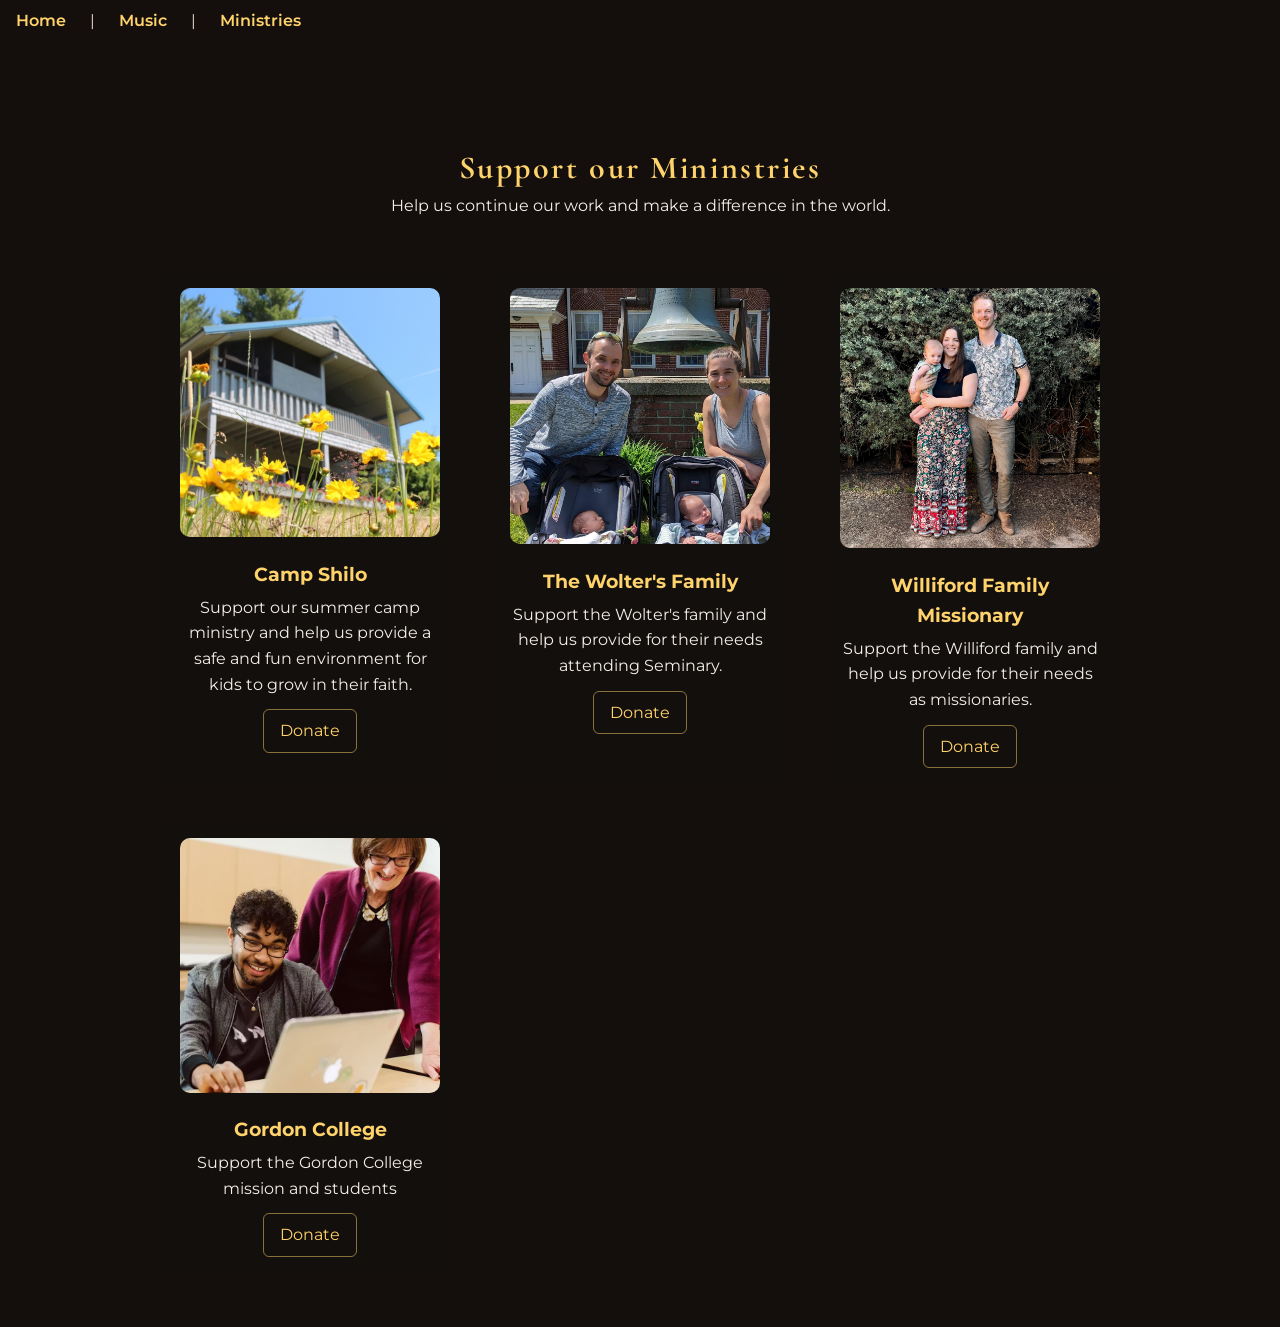
==== ministry.html @ 82175063 "Ministries" ====
<!DOCTYPE html>
<html lang="en">
<head>
  <meta charset="UTF-8">
  <meta name="viewport" content="width=device-width, initial-scale=1">
  <meta name="theme-color" content="#1A4766">
  <title> Ministries | Burden and Mercy</title>
 <!-- Favicon -->
 <link rel="icon" type="image/png" sizes="32x32" href="fav32x32.png">

  <!-- Fonts -->
  <link rel="preconnect" href="https://fonts.googleapis.com">
  <link rel="preconnect" href="https://fonts.gstatic.com" crossorigin>
  <link href="https://fonts.googleapis.com/css2?family=Cormorant+Garamond:wght@400;500;600;700&display=swap" rel="stylesheet">
  <link href="https://fonts.googleapis.com/css2?family=Montserrat:wght@300;600&display=swap" rel="stylesheet">

  <!-- Main Styles -->
  <link rel="stylesheet" href="style.css">

  <style>
    /* MINISTRIES PAGE SPECIFIC */
    body {
      background: #140f0d;
      color: var(--secondary-color);
    }

    .display-header {
      padding-top: 100px;
      text-align: center;
    }

    .display-header h1 {
      font-family: var(--font-heading);
      color: var(--primary-color);
      letter-spacing: 0.08em;
    }

    .display-grid {
      display: grid;
      grid-template-columns: repeat(auto-fit, minmax(240px, 1fr));
      gap: 30px;
      max-width: 1000px;
      margin: 50px auto;
      padding: 0 20px;
    }

    .display-item {
      background: var(--bg-dark-light);
      border-radius: 12px;
      padding: 20px;
      text-align: center;
      transition: transform 0.3s ease;
    }

    .display-item:hover {
      transform: translateY(-6px);
    }

    .display-item img {
      width: 100%;
      border-radius: 10px;
      margin-bottom: 15px;
    }

    .display-item h3 {
      color: var(--primary-color);
      margin-bottom: 5px;
    }

    .display-item p {
      margin-bottom: 12px;
    }

    .display-btn {
      display: inline-block;
      padding: 8px 16px;
      border-radius: 6px;
      text-decoration: none;
      color: var(--primary-color);
      border: 1px solid rgba(255, 211, 107, 0.5);
      transition: all 0.2s ease;
    }

    .display-btn:hover {
      background: rgba(255, 211, 107, 0.25);
      color: #1a1411;
    }

    .sub-header-home {
  height: 100dvh;
  background-repeat: no-repeat;
  background-position: center bottom;
  background-size: cover;
  position: relative;
  display: flex;
  justify-content: center;
  align-items: flex-end;
  padding-bottom: 10dvh;
}
  </style>
</head>

<body>

<!-- NAV -->
<nav>
  <ul id="nav-links">
    <li><a href="index.html">Home</a></li>
    <li><a href="index.html#music">Music</a></li>
    <li><a href="Ministry.html">Ministries</a></li>
  </ul>
</nav>

<!-- HEADER -->
<div class="display-header">
  <h1>Support our Mininstries</h1>
  <p>Help us continue our work and make a difference in the world.</p>
</div>

<div class="display-grid">

  <div class="display-item">
    <img src="shilo.jpg" alt="Shilo">
    <h3>Camp Shilo</h3>
    <p>Support our summer camp ministry and help us provide a safe and fun environment for kids to grow in their faith.</p>
    <a href="https://campshilohnh.org/donate/" class="display-btn" target="_blank">Donate</a>
  </div>

  <div class="display-item">
    <img src="nathan.jpg" alt="Nathan">
    <h3>The Wolter's Family</h3>
    <p>Support the Wolter's family and help us provide for their needs attending Seminary.</p>
    <a href="https://venmo.com" class="display-btn" target="_blank">Donate</a>
  </div>

  <div class="display-item">
    <img src="Dylan.jpg" alt="Dylan">
    <h3>Williford Family Missionary</h3>
    <p>Support the Williford family and help us provide for their needs as missionaries.</p>
    <a href="https://venmo.com" class="display-btn" target="_blank">Donate</a>
  </div>

    <div class="display-item">
    <img src="gordoncopy.png" alt="Gordon">
    <h3>Gordon College</h3>
    <p>Support the Gordon College mission and students</p>
    <a href="https://www.gordon.edu/giving/gordon-fund" class="display-btn" target="_blank">Donate</a>
  </div>

</div>

</body>
</html>
---- style.css ----
:root {
  --primary-color: #ffd36b;
  --secondary-color: #f3eee9;
  --text-dark: #191410;
  --bg-dark: rgba(20, 15, 13, 0.85);
  --bg-dark-light: rgba(20, 15, 13, 0.88);
  --bg-nav: rgba(20, 15, 13, 0.7);
  --bg-nav-mobile: rgba(20, 15, 13, 0.9);
  --font-main: 'Montserrat', sans-serif;
  --font-heading: 'Cormorant Garamond', serif;
}

/* ===========================
GLOBAL STYLES
=========================== */
* {
  margin: 0;
  padding: 0;
  box-sizing: border-box;
  font-family: var(--font-main);
}

html {
  scroll-behavior: smooth;
}

body {
  background: none;
  color: var(--text-dark);
  line-height: 1.6;
}

/* ===========================
NAVIGATION
=========================== */
.sub-header-home nav {
  position: fixed;
  top: 0;
  left: 0;
  width: 100%;
  background: var(--bg-nav);
  backdrop-filter: blur(6px);
  z-index: 1000;
  display: flex;
  justify-content: space-between;
  align-items: center;
  padding: 0 1rem;
  height: 56px;
  transition: background 0.3s ease, backdrop-filter 0.3s ease, height 0.3s ease;
}

.menu-toggle {
  display: none;
  font-size: 1.5rem;
  cursor: pointer;
  color: var(--primary-color);
  z-index: 1100;
}

nav ul {
  display: flex;
  list-style: none;
  margin: 0;
  padding: 0;
  align-items: center;
}

nav ul li {
  display: flex;
  align-items: center;
  position: relative;
}

nav ul li:not(:first-child)::before {
  content: "|";
  color: #DFD6CC;
  margin: 0 8px;
}

nav a {
  display: flex;
  align-items: center;
  padding: 8px 16px;
  text-decoration: none;
  color: var(--primary-color);
  font-weight: 600;
  border-radius: 6px;
  transition: background 0.3s ease, color 0.3s ease, transform 0.2s ease;
}

nav a:hover {
  background: rgba(255, 211, 107, 0.25);
  color: #1a1411;
  transform: translateY(-1px);
}

nav a.active {
  background: rgba(255, 211, 107, 0.35);
  color: #1a1411;
}

/* ===========================
HERO SECTION
=========================== */
.sub-header-home {
  height: 100dvh;
  background-image: url("banner_BM.jpg");
  background-repeat: no-repeat;
  background-position: center bottom;
  background-size: cover;
  position: relative;
  display: flex;
  justify-content: center;
  align-items: flex-end;
  padding-bottom: 10dvh;
}

.hero-lettering {
  display: flex;
  flex-direction: column;
  gap: 0;
  color: var(--secondary-color);
  text-align: center;
  max-width: 90%;
  margin: 0 auto;
  padding: 0;
  z-index: 2;
}

.hero-lettering h1 {
  font-family: var(--font-heading);  
  font-size: clamp(1.8rem, 4vw, 3.5rem);
  font-weight: 600;
  letter-spacing: 0.08em;
  text-transform: uppercase;
  line-height: 1.05;
  margin: 0;
}

.hero-lettering p {
  font-size: clamp(1rem, 4vw, 1.5rem);
  font-weight: 400;
  letter-spacing: 0.04em;
  line-height: 1.2;
  margin: 0;
}

/* ===========================
SECTIONS
=========================== */
section {
  color: var(--secondary-color);
  padding: 90px 10px;
  text-align: center;
}

section h2 {
  color: var(--primary-color);
  margin-bottom: 20px;
  font-weight: 700;
}

/* ===========================
MUSIC CAROUSEL
=========================== */
.music-scroll {
  display: flex;
  gap: 40px;
  overflow-x: auto;
  scroll-snap-type: x mandatory;
  -webkit-overflow-scrolling: touch;
  padding: 40px 15%;
  cursor: grab;
  perspective: none;
  scroll-behavior: smooth;
  scroll-padding-left: 50%;
  scroll-padding-right: 50%;  
}

.music-scroll:active {
  cursor: grabbing;
}

.music-scroll::-webkit-scrollbar {
  display: none;
}

.release-card {
  flex: 0 0 auto;
  width: 280px;
  height: 400px;
  perspective: 1500px;
  scroll-snap-align: center;
  transition: transform 0.4s ease, z-index 0.4s ease, opacity 0.4s ease;
  position: relative;
  user-select: none;
}

.album-inner {
  width: 100%;
  height: 100%;
  transform-style: preserve-3d;
  transition: transform 0.6s ease;
}

.release-card.flipped .album-inner {
  transform: rotateY(180deg) !important;
}

.album-front,
.album-back {
  position: absolute;
  width: 100%;
  height: 100%;
  backface-visibility: hidden;
  border-radius: 20px;
  overflow: hidden;
  box-shadow: 0 20px 40px rgba(0, 0, 0, 0.35);
}

.album-front {
  display: flex;
  flex-direction: column;
  justify-content: flex-end;
  background: rgba(255, 255, 255, 0.05);
  backdrop-filter: blur(12px) saturate(150%);
  -webkit-backdrop-filter: blur(12px) saturate(150%);
  border: 2px solid rgba(255,255,255,0.2);
}

.album-back {
  position: absolute;
  width: 100%;
  height: 100%;
  border-radius: 20px;
  backface-visibility: hidden;
  transform: rotateY(180deg);
  display: flex;
  flex-direction: column;
  justify-content: center;
  align-items: center;
  padding: 15px;

  /* This makes the background image fill the card */
  background-position: center;
  background-size: cover;
  background-repeat: no-repeat;

  /* optional overlay */
  background-blend-mode: overlay;
  background-color: rgba(255,255,255,0.05);
}
.album-back h3 { color:red; }
.album-back::before { display: none; }

.album-front img {
  width: 100%;
  height: 100%;
  object-fit: cover;
  border-radius: 20px;
  user-select: none;
  pointer-events: none;
}

.album-back .music-links {
  position: relative; /* ensures links appear above background */
  z-index: 1;
  display: flex;
  flex-wrap: wrap;
  justify-content: center;
  gap: 12px;
  margin-top: 15px;
}

.album-back .music-links a {
  display: flex;
  align-items: center;
  gap: 6px;
  text-decoration: none;
  color: var(--secondary-color);
  font-weight: 500;
  transition: transform 0.2s ease, color 0.2s ease;
}

.album-back .music-links a img {
  width: 40px;
  height: 40px;
}

.album-back .music-links a:hover {
  transform: scale(1.05);
  color: var(--primary-color);
}

.release-card.showcase {
  z-index: 10;
  transform: translateZ(100px);
  opacity: 1;
}

.release-card:not(.showcase) {
  z-index: 1;
  transform: translateZ(-80px);
  opacity: 0.8;
}

/* ===========================
CAROUSEL CONTROLS
=========================== */
.carousel-wrapper {
  position: relative;
  width: 100%;
}

.carousel-rail {
  width: 100vw;
  margin-left: calc(50% - 50vw);
  margin-right: calc(50% - 50vw);
}

.carousel-row {
  display: grid;
  grid-template-columns: auto 1fr auto;
  align-items: center;
}

/* ===========================
CAROUSEL BUTTONS
=========================== */
.carousel-wrapper {
  position: relative;
  width: 100%;
  margin-bottom: 0px;
  padding-bottom: 0px;
}

.carousel-row {
  display: flex; 
  align-items: center;
  position: relative;
}

.carousel-btn {
  position: absolute;
  top: 50%;
  transform: translateY(-50%);
  display: flex;
  align-items: center;
  justify-content: center;

  width: 56px;
  height: 56px;
  border-radius: 50%;

  background: rgba(20, 15, 13, 0.7);
  backdrop-filter: blur(8px);
  border: 1px solid rgba(255, 211, 107, 0.35);

  cursor: pointer;
  z-index: 20;
}

.carousel-btn::before {
  content: "";
  width: 14px;
  height: 14px;

  border-top: 3px solid var(--primary-color);
  border-right: 3px solid var(--primary-color);

  position: absolute;       
  top: 50%;
  left: 50%;
  transform: translate(-60%, -50%) rotate(45deg);
}

.carousel-btn.left::before {
  transform: translate(-40%, -50%) rotate(-135deg);
}

.carousel-btn.left {
  left: 20px; 
}

.carousel-btn.right {
  right: 20px; 
}

.carousel-btn:hover {
  background: rgba(255, 211, 107, 0.25);
  transform: translateY(-50%) scale(1.08);
}

.carousel-btn:active {
  transform: translateY(-50%) scale(0.95);
}

/* ===========================
DEVOTIONS
=========================== */
#devotions { display: none; }
#devotions.active { display: block; }

.devotion {
  background: var(--bg-dark-light);
  color: var(--secondary-color);
  padding: 25px 30px 30px 25px;
  margin: 0px auto;
  max-width: 700px;
  border-radius: 8px;
  text-align: left;
  overflow: hidden;
}
.devotion.hidden {
  display: none;
}

.devotion.active { display: block; }

.devotion-header {
  all: unset;
  cursor: pointer;
  display: flex;
  justify-content: space-between;
  align-items: center;
  width: 100%;
}

.devotion h1,
.devotion h2,
.devotion h3 { margin: 0; color: var(--primary-color); }

.devotion .arrow {
  font-size: 1.6rem;
  transition: transform 0.3s ease;
}

.devotion-body {
  max-height: 0;
  overflow: hidden;
  transition: max-height 0.6s ease, margin-top 0.6s ease;
  margin-top: 0;
}

.devotion.open .devotion-body {
  max-height: 1000px;
  margin-top: 1rem;
}

.devotion.open .arrow { transform: rotate(180deg); }

.social-section {
  margin-top: 5px;
  text-align: center;
  color: var(--secondary-color);
}

.social-section p {
  margin-bottom: 12px;
  font-size: 1rem;
  letter-spacing: 0.05em;
}

.social-section a img {
  width: 30px;
  height: 30px;
  transition: transform 0.2s ease, opacity 0.2s ease;
}

.social-section a:hover img {
  transform: scale(1.1);
  opacity: 0.8;
}


/* ===========================
FOOTER
=========================== */
footer {
  color: var(--secondary-color);
  padding: 30px;
  background: #140f0d;
  text-align: center;
}

/* ===========================
MOBILE STYLES
=========================== */
@media (max-width: 768px) {
  .menu-toggle { display: block; }
  nav ul {
    display: none;
    flex-direction: column;
    align-items: flex-start;
    background: var(--bg-nav-mobile);
    position: absolute;
    top: 100%;
    left: 0;
    width: max-content;
    min-width: 120px;
    box-shadow: 4px 4px 10px rgba(0,0,0,0.3);
  }
  nav ul.show { display: flex; }
  nav ul li:not(:first-child)::before { display: none; }

  .sub-header-home { height: 85dvh; padding-bottom: 40px; align-items: flex-end; }
  .hero-lettering { width: 95%; gap: 0; padding: 0; }
  .hero-lettering h1 { font-size: clamp(1.5rem, 6vw, 2.8rem); }
  .hero-lettering p { font-size: clamp(0.9rem, 4vw, 1.3rem); }

  section { padding: 60px 5%; }
  .release-card { width:250px; height: 350px; }
  .album-front img { height: 100%; }
  .carousel-btn.left { display:none; }
  .carousel-btn.right { display: none; }
}
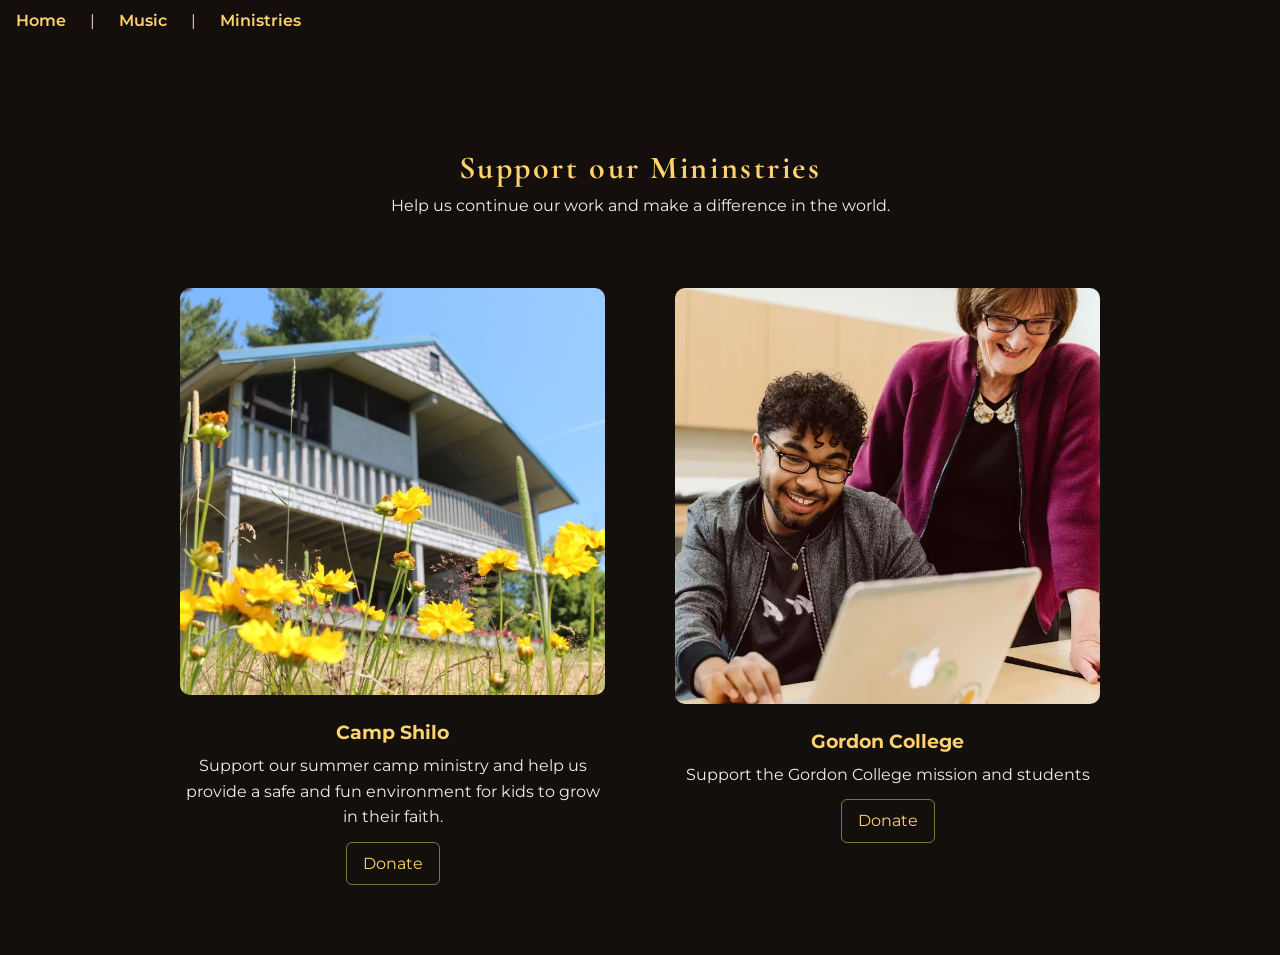
==== commit ac74566e: "cards done" ====
--- a/ministry.html
+++ b/ministry.html
@@ -125,7 +125,7 @@
     <p>Support our summer camp ministry and help us provide a safe and fun environment for kids to grow in their faith.</p>
     <a href="https://campshilohnh.org/donate/" class="display-btn" target="_blank">Donate</a>
   </div>
-
+<!--
   <div class="display-item">
     <img src="nathan.jpg" alt="Nathan">
     <h3>The Wolter's Family</h3>
@@ -139,7 +139,7 @@
     <p>Support the Williford family and help us provide for their needs as missionaries.</p>
     <a href="https://venmo.com" class="display-btn" target="_blank">Donate</a>
   </div>
-
+-->
     <div class="display-item">
     <img src="gordoncopy.png" alt="Gordon">
     <h3>Gordon College</h3>
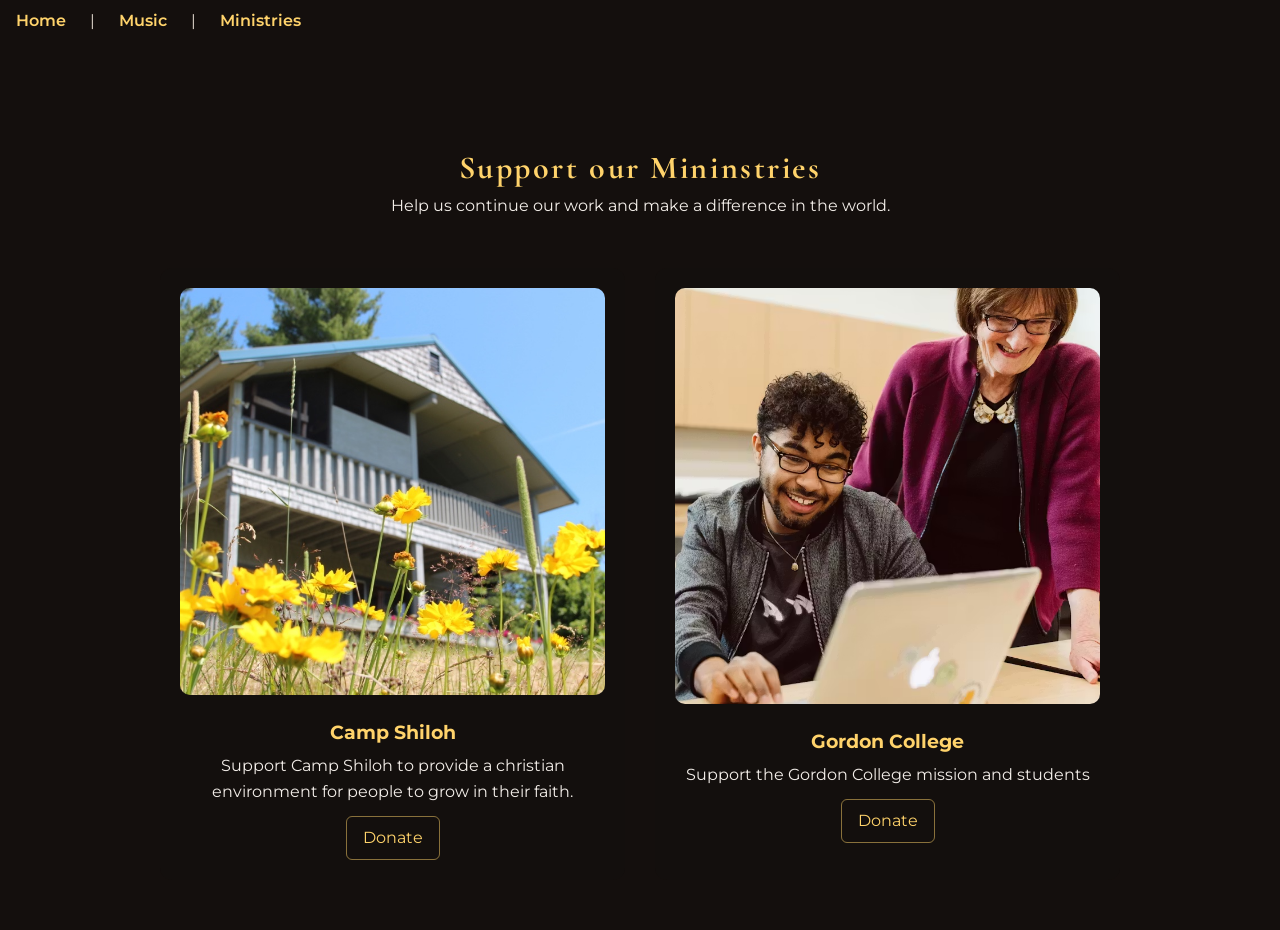
==== commit 25294978: "done" ====
--- a/ministry.html
+++ b/ministry.html
@@ -120,9 +120,9 @@
 <div class="display-grid">
 
   <div class="display-item">
-    <img src="shilo.jpg" alt="Shilo">
-    <h3>Camp Shilo</h3>
-    <p>Support our summer camp ministry and help us provide a safe and fun environment for kids to grow in their faith.</p>
+    <a href="https://campshilohnh.org/donate/" target="_blank"><img src="shilo.jpg" alt="Shilo"></a>
+    <h3>Camp Shiloh</h3>
+    <p>Support Camp Shiloh to provide a christian environment for people to grow in their faith.</p>
     <a href="https://campshilohnh.org/donate/" class="display-btn" target="_blank">Donate</a>
   </div>
 <!--
@@ -141,7 +141,7 @@
   </div>
 -->
     <div class="display-item">
-    <img src="gordoncopy.png" alt="Gordon">
+    <a href="https://www.gordon.edu/giving/gordon-fund" target="_blank"><img src="gordoncopy.png" alt="Gordon"></a>
     <h3>Gordon College</h3>
     <p>Support the Gordon College mission and students</p>
     <a href="https://www.gordon.edu/giving/gordon-fund" class="display-btn" target="_blank">Donate</a>
--- a/style.css
+++ b/style.css
@@ -495,7 +495,7 @@
     background: var(--bg-nav-mobile);
     position: absolute;
     top: 100%;
-    left: 0;
+    right: 0;
     width: max-content;
     min-width: 120px;
     box-shadow: 4px 4px 10px rgba(0,0,0,0.3);
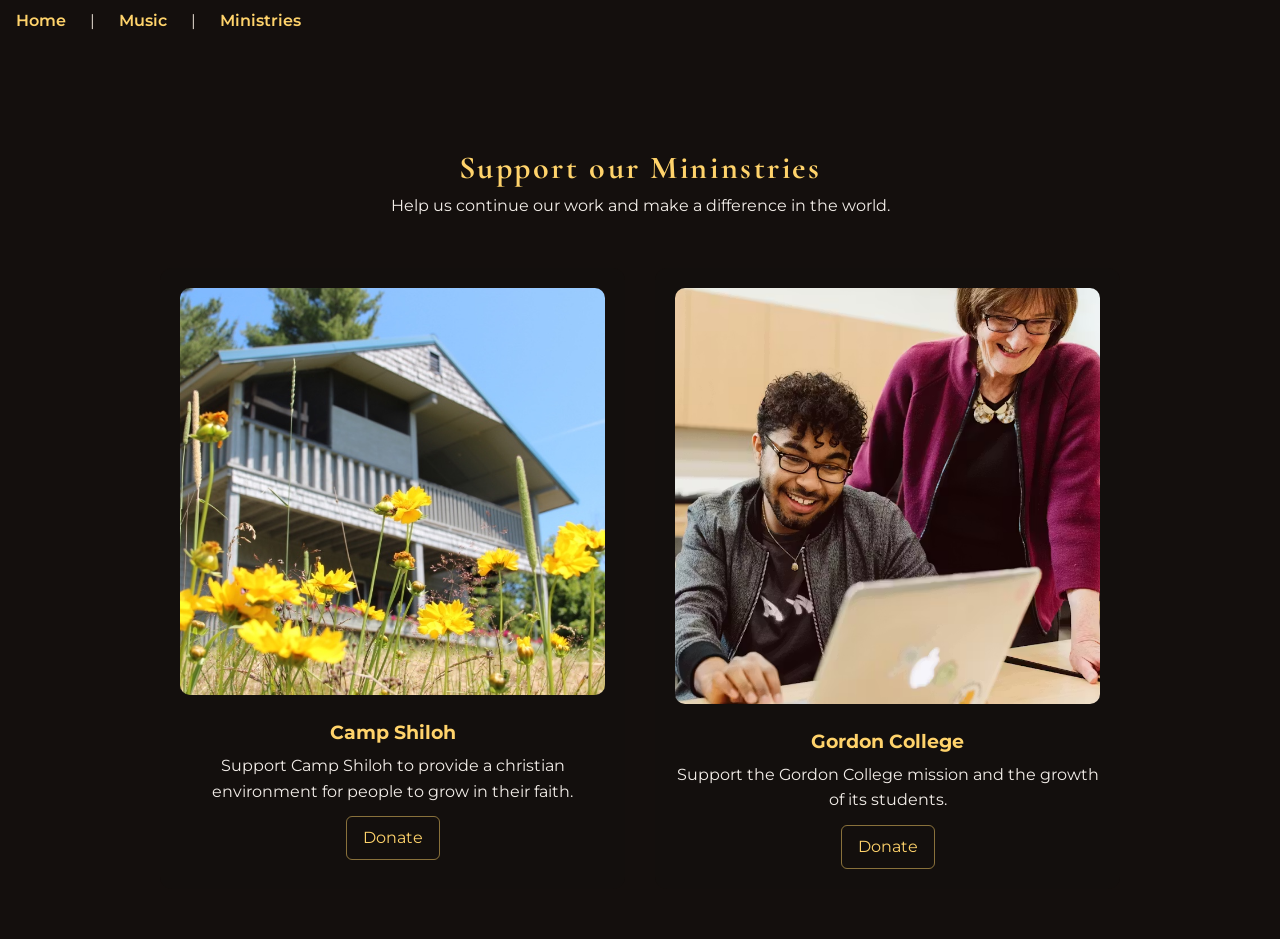
==== commit 39d0413e: "done" ====
--- a/ministry.html
+++ b/ministry.html
@@ -143,7 +143,7 @@
     <div class="display-item">
     <a href="https://www.gordon.edu/giving/gordon-fund" target="_blank"><img src="gordoncopy.png" alt="Gordon"></a>
     <h3>Gordon College</h3>
-    <p>Support the Gordon College mission and students</p>
+    <p>Support the Gordon College mission and the growth of its students.</p>
     <a href="https://www.gordon.edu/giving/gordon-fund" class="display-btn" target="_blank">Donate</a>
   </div>
 
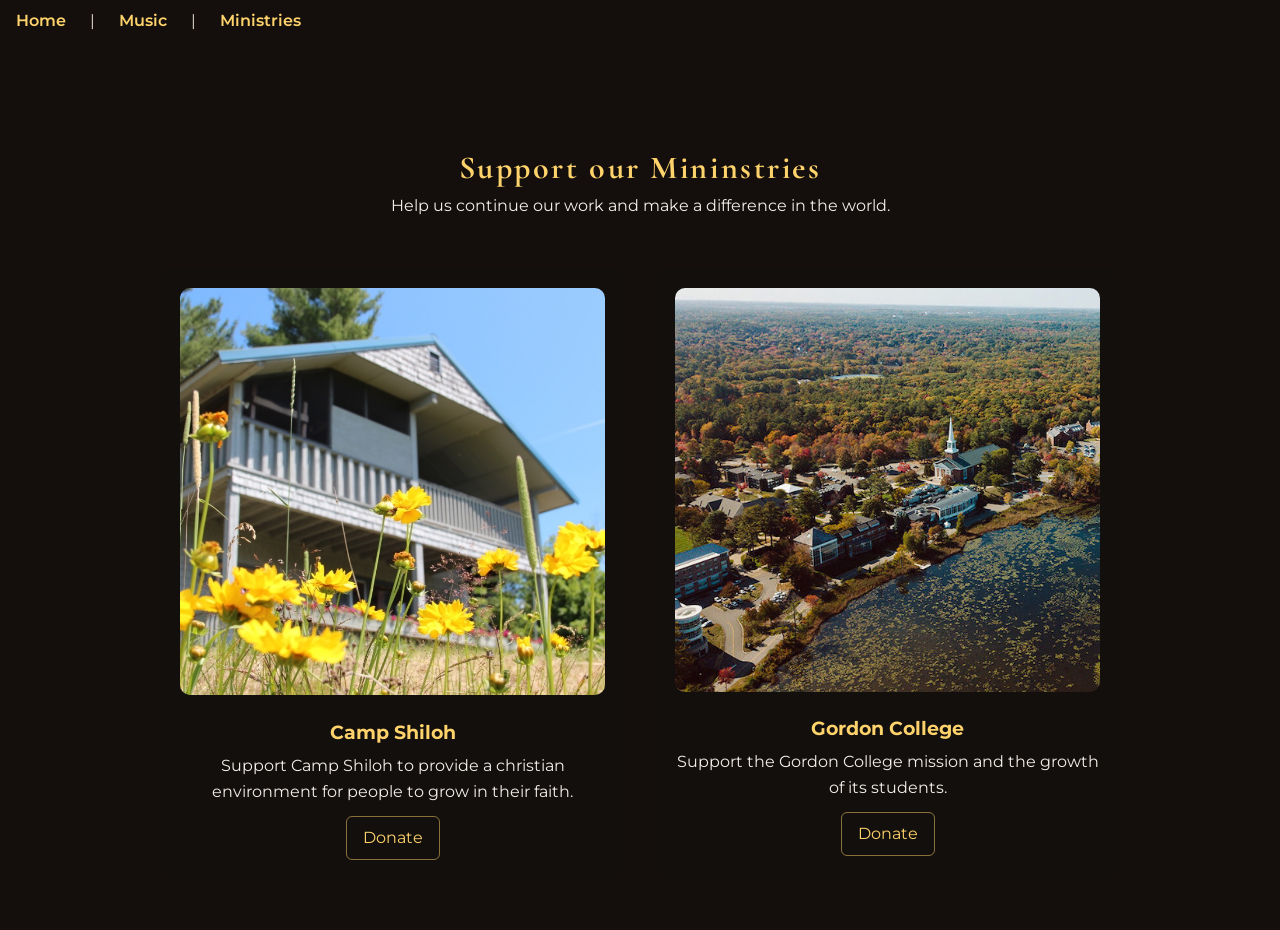
==== commit 9f73bbc8: "done" ====
--- a/ministry.html
+++ b/ministry.html
@@ -141,7 +141,7 @@
   </div>
 -->
     <div class="display-item">
-    <a href="https://www.gordon.edu/giving/gordon-fund" target="_blank"><img src="gordoncopy.png" alt="Gordon"></a>
+    <a href="https://www.gordon.edu/giving/gordon-fund" target="_blank"><img src="gordoncopy.jpg" alt="Gordon"></a>
     <h3>Gordon College</h3>
     <p>Support the Gordon College mission and the growth of its students.</p>
     <a href="https://www.gordon.edu/giving/gordon-fund" class="display-btn" target="_blank">Donate</a>
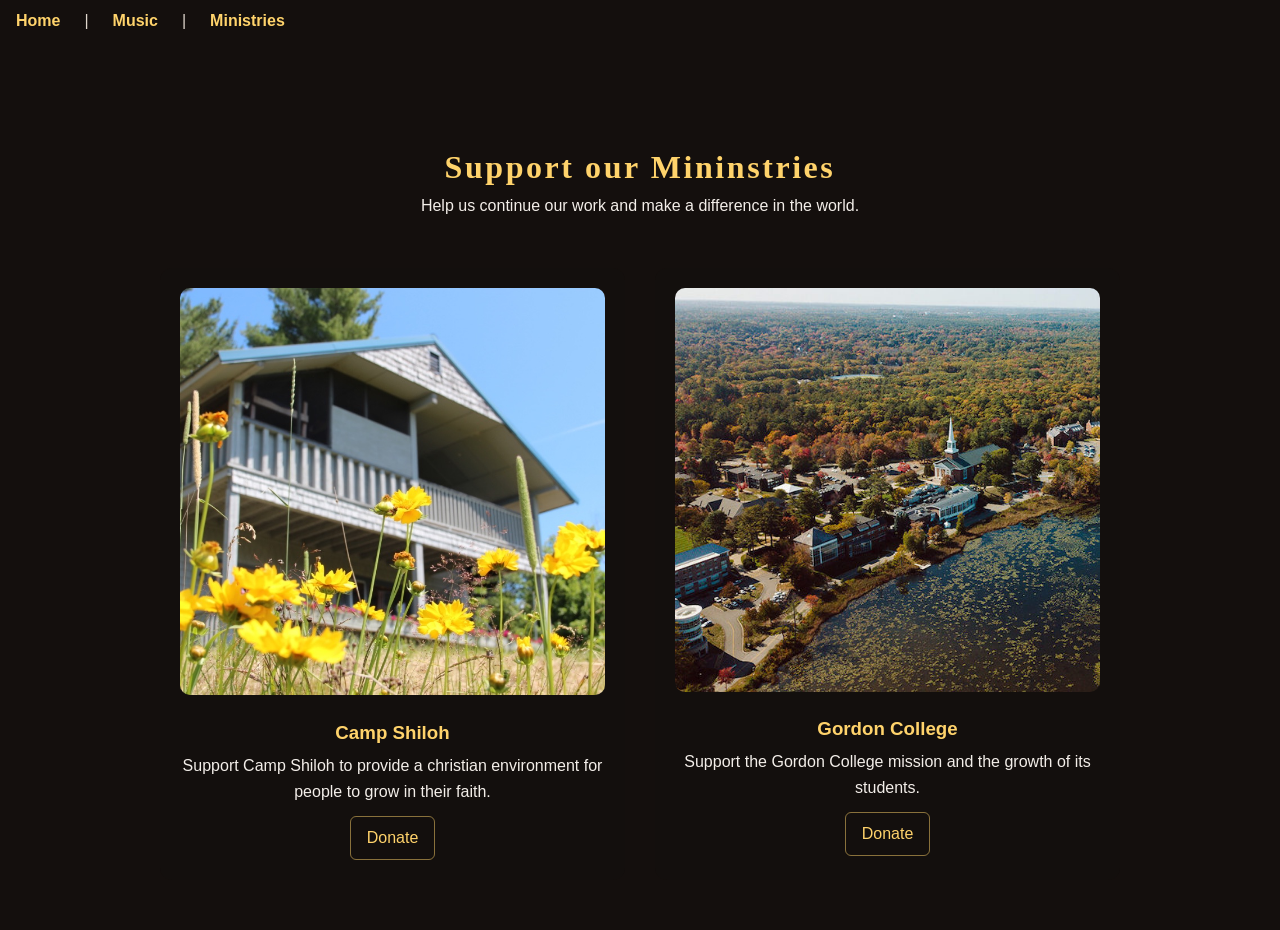
==== commit 1c58e090: "big Cards" ====
--- a/ministry.html
+++ b/ministry.html
@@ -5,14 +5,22 @@
   <meta name="viewport" content="width=device-width, initial-scale=1">
   <meta name="theme-color" content="#1A4766">
   <title> Ministries | Burden and Mercy</title>
+
+      <!-- SECURITY HEADERS -->
+  <meta http-equiv="Content-Security-Policy" content="default-src 'self'; script-src 'self'; style-src 'self' https://fonts.googleapis.com 'unsafe-inline'; font-src https://fonts.gstatic.com; img-src 'self' https: data:; connect-src 'self'; frame-src https://www.youtube.com https://music.youtube.com; object-src 'none'; base-uri 'self'; form-action 'self'; frame-ancestors 'none'; upgrade-insecure-requests;">
+  <meta http-equiv="X-Content-Type-Options" content="nosniff">
+  <meta http-equiv="X-Frame-Options" content="DENY">
+  <meta http-equiv="X-XSS-Protection" content="1; mode=block">
+  <meta http-equiv="Permissions-Policy" content="camera=(), microphone=(), geolocation=(), fullscreen=(self)">
+  <meta name="referrer" content="no-referrer">
  <!-- Favicon -->
  <link rel="icon" type="image/png" sizes="32x32" href="fav32x32.png">
 
   <!-- Fonts -->
   <link rel="preconnect" href="https://fonts.googleapis.com">
   <link rel="preconnect" href="https://fonts.gstatic.com" crossorigin>
-  <link href="https://fonts.googleapis.com/css2?family=Cormorant+Garamond:wght@400;500;600;700&display=swap" rel="stylesheet">
-  <link href="https://fonts.googleapis.com/css2?family=Montserrat:wght@300;600&display=swap" rel="stylesheet">
+  <link rel="preconnect" href="https://fonts.googleapis.com/css2?family=Cormorant+Garamond:wght@400;500;600;700&display=swap" rel="stylesheet">
+  <link rel="preconnect" href="https://fonts.googleapis.com/css2?family=Montserrat:wght@300;600&display=swap" rel="stylesheet">
 
   <!-- Main Styles -->
   <link rel="stylesheet" href="style.css">
@@ -120,31 +128,31 @@
 <div class="display-grid">
 
   <div class="display-item">
-    <a href="https://campshilohnh.org/donate/" target="_blank"><img src="shilo.jpg" alt="Shilo"></a>
+    <a href="https://www.gofundme.com/f/zws3ty3g" target="_blank" rel="noopener noreferrer"><img src="shilo.jpg" alt="Shilo"></a>
     <h3>Camp Shiloh</h3>
     <p>Support Camp Shiloh to provide a christian environment for people to grow in their faith.</p>
-    <a href="https://campshilohnh.org/donate/" class="display-btn" target="_blank">Donate</a>
+    <a href="https://campshilohnh.org/donate/" class="display-btn" target="_blank" rel="noopener noreferrer">Donate</a>
   </div>
 <!--
   <div class="display-item">
     <img src="nathan.jpg" alt="Nathan">
     <h3>The Wolter's Family</h3>
     <p>Support the Wolter's family and help us provide for their needs attending Seminary.</p>
-    <a href="https://venmo.com" class="display-btn" target="_blank">Donate</a>
+    <a href="https://venmo.com" class="display-btn" target="_blank" rel="noopener noreferrer">Donate</a>
   </div>
 
   <div class="display-item">
     <img src="Dylan.jpg" alt="Dylan">
     <h3>Williford Family Missionary</h3>
     <p>Support the Williford family and help us provide for their needs as missionaries.</p>
-    <a href="https://venmo.com" class="display-btn" target="_blank">Donate</a>
+    <a href="https://venmo.com" class="display-btn" target="_blank" rel="noopener noreferrer">Donate</a>
   </div>
 -->
     <div class="display-item">
-    <a href="https://www.gordon.edu/giving/gordon-fund" target="_blank"><img src="gordoncopy.jpg" alt="Gordon"></a>
+    <a href="https://www.gordon.edu/giving/gordon-fund" target="_blank" rel="noopener noreferrer"><img src="gordoncopy.jpg" alt="Gordon"></a>
     <h3>Gordon College</h3>
     <p>Support the Gordon College mission and the growth of its students.</p>
-    <a href="https://www.gordon.edu/giving/gordon-fund" class="display-btn" target="_blank">Donate</a>
+    <a href="https://www.gordon.edu/giving/gordon-fund" class="display-btn" target="_blank" rel="noopener noreferrer">Donate</a>
   </div>
 
 </div>
--- a/style.css
+++ b/style.css
@@ -187,8 +187,8 @@
 
 .release-card {
   flex: 0 0 auto;
-  width: 280px;
-  height: 400px;
+  width: 500px;
+  height: 700px;
   perspective: 1500px;
   scroll-snap-align: center;
   transition: transform 0.4s ease, z-index 0.4s ease, opacity 0.4s ease;
@@ -509,7 +509,7 @@
   .hero-lettering p { font-size: clamp(0.9rem, 4vw, 1.3rem); }
 
   section { padding: 60px 5%; }
-  .release-card { width:250px; height: 350px; }
+  .release-card { width:400px; height: 550px; }
   .album-front img { height: 100%; }
   .carousel-btn.left { display:none; }
   .carousel-btn.right { display: none; }
